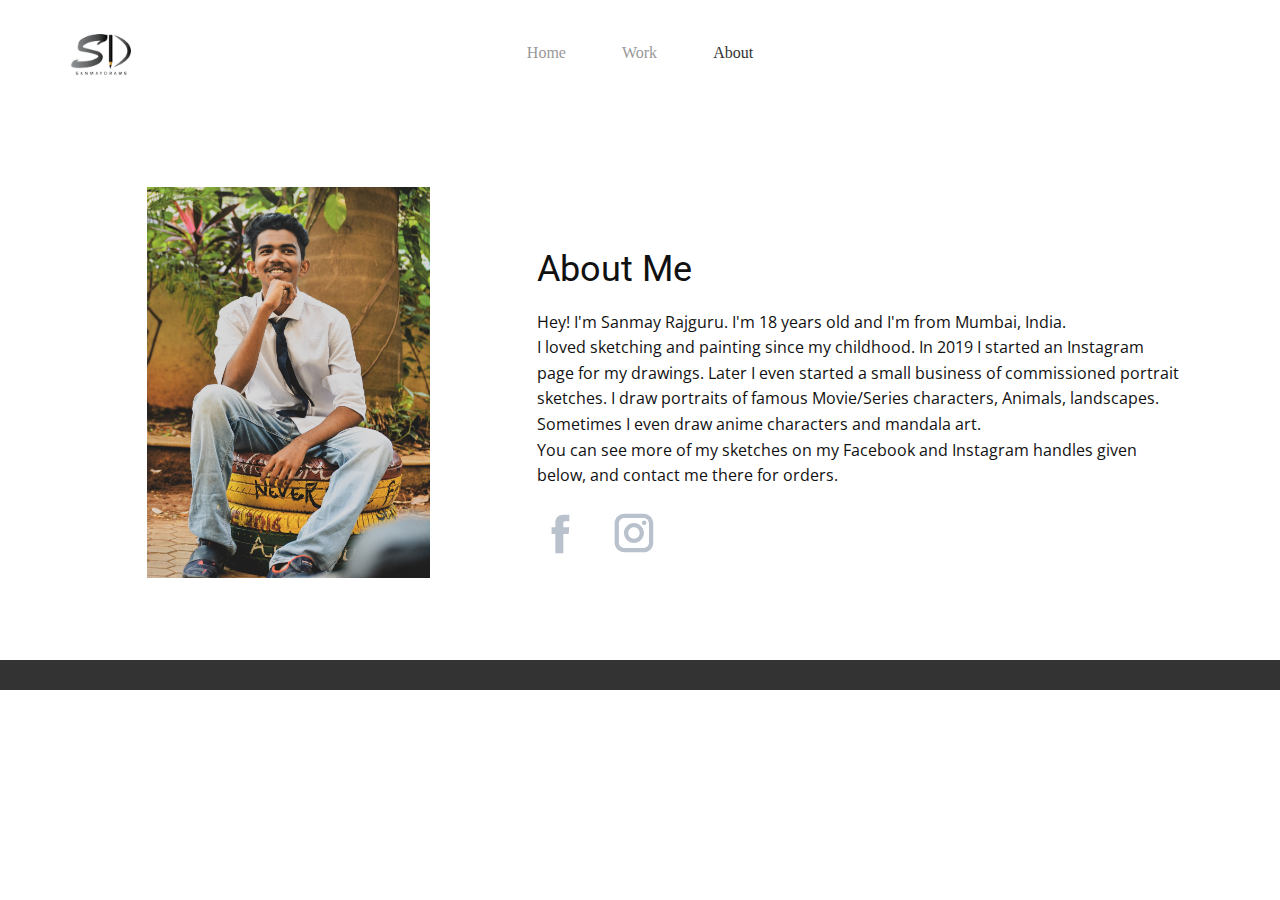
==== About.html @ 04f6925b "make it better" ====
<!DOCTYPE html>
<html style="font-size: 16px;">
  <head>
    <meta name="viewport" content="width=device-width, initial-scale=1.0">
    <meta charset="utf-8">
    <meta name="keywords" content="About Me">
    <meta name="description" content="">
    <meta name="page_type" content="np-template-header-footer-from-plugin">
    <title>About</title>
    <link rel="stylesheet" href="nicepage.css" media="screen">
<link rel="stylesheet" href="About.css" media="screen">
    <script class="u-script" type="text/javascript" src="jquery.js" defer=""></script>
    <script class="u-script" type="text/javascript" src="nicepage.js" defer=""></script>
    <meta name="generator" content="Nicepage 3.2.5, nicepage.com">
    <link id="u-theme-google-font" rel="stylesheet" href="https://fonts.googleapis.com/css?family=Roboto:100,100i,300,300i,400,400i,500,500i,700,700i,900,900i|Open+Sans:300,300i,400,400i,600,600i,700,700i,800,800i">
    
    
    <script type="application/ld+json">{
		"@context": "http://schema.org",
		"@type": "Organization",
		"name": "",
		"url": "index.html",
		"logo": "images/IMG_20200717_180606.jpg"
}</script>
    <meta property="og:title" content="About">
    <meta property="og:type" content="website">
    <meta name="theme-color" content="#478ac9">
    <link rel="canonical" href="index.html">
    <meta property="og:url" content="index.html">
  </head>
  <body class="u-body"><header class="u-clearfix u-header u-header" id="sec-064d"><div class="u-clearfix u-sheet u-sheet-1">
        <a href="Home.html" class="u-image u-logo u-image-1" data-image-width="666" data-image-height="666">
          <img src="images/IMG_20200717_180606.jpg" class="u-logo-image u-logo-image-1" data-image-width="76.2858">
        </a>
        <nav class="u-align-left u-menu u-menu-dropdown u-nav-spacing-25 u-offcanvas u-menu-1" data-responsive-from="MD">
          <div class="menu-collapse">
            <a class="u-button-style u-nav-link u-text-active-grey-80 u-text-grey-40 u-text-hover-black" href="#" style="padding: 13px 20px; font-size: calc(1em + 26px);">
              <svg class="u-svg-link" preserveAspectRatio="xMidYMin slice" viewBox="0 0 302 302" style=""><use xmlns:xlink="http://www.w3.org/1999/xlink" xlink:href="#svg-7b92"></use></svg>
              <svg xmlns="http://www.w3.org/2000/svg" xmlns:xlink="http://www.w3.org/1999/xlink" version="1.1" id="svg-7b92" x="0px" y="0px" viewBox="0 0 302 302" style="enable-background:new 0 0 302 302;" xml:space="preserve" class="u-svg-content"><g><rect y="36" width="302" height="30"></rect><rect y="236" width="302" height="30"></rect><rect y="136" width="302" height="30"></rect>
</g><g></g><g></g><g></g><g></g><g></g><g></g><g></g><g></g><g></g><g></g><g></g><g></g><g></g><g></g><g></g></svg>
            </a>
          </div>
          <div class="u-custom-menu u-nav-container">
            <ul class="u-nav u-unstyled u-nav-1"><li class="u-nav-item"><a class="u-button-style u-nav-link u-text-active-grey-80 u-text-grey-40 u-text-hover-black" href="Home.html" style="padding: 26px 28px;">Home</a>
</li><li class="u-nav-item"><a class="u-button-style u-nav-link u-text-active-grey-80 u-text-grey-40 u-text-hover-black" href="Work.html" style="padding: 26px 28px;">Work</a>
</li><li class="u-nav-item"><a class="u-button-style u-nav-link u-text-active-grey-80 u-text-grey-40 u-text-hover-black" href="About.html" style="padding: 26px 28px;">About</a>
</li></ul>
          </div>
          <div class="u-custom-menu u-nav-container-collapse">
            <div class="u-align-center u-black u-container-style u-inner-container-layout u-opacity u-opacity-95 u-sidenav">
              <div class="u-sidenav-overflow">
                <div class="u-menu-close"></div>
                <ul class="u-align-center u-nav u-popupmenu-items u-unstyled u-nav-2"><li class="u-nav-item"><a class="u-button-style u-nav-link" href="Home.html" style="padding: 26px 28px;">Home</a>
</li><li class="u-nav-item"><a class="u-button-style u-nav-link" href="Work.html" style="padding: 26px 28px;">Work</a>
</li><li class="u-nav-item"><a class="u-button-style u-nav-link" href="About.html" style="padding: 26px 28px;">About</a>
</li></ul>
              </div>
            </div>
            <div class="u-black u-menu-overlay u-opacity u-opacity-70"></div>
          </div>
        </nav>
      </div></header>
    <section class="u-clearfix u-section-1" id="sec-e3ca">
      <div class="u-clearfix u-sheet u-sheet-1">
        <div class="u-clearfix u-expanded-width u-gutter-0 u-layout-wrap u-layout-wrap-1">
          <div class="u-layout">
            <div class="u-layout-row">
              <div class="u-align-center u-container-style u-layout-cell u-left-cell u-size-23 u-layout-cell-1">
                <div class="u-container-layout u-valign-middle-lg u-valign-middle-xl u-container-layout-1">
                  <img src="images/LRM_EXPORT_5622008639462_20190201_234335841.jpeg" alt="" class="u-expanded-width-md u-expanded-width-sm u-expanded-width-xs u-image u-image-default u-image-1" data-image-width="1067" data-image-height="1600">
                </div>
              </div>
              <div class="u-align-left u-container-style u-layout-cell u-right-cell u-size-37 u-layout-cell-2">
                <div class="u-container-layout u-container-layout-2">
                  <h2 class="u-text u-text-1">About Me</h2>
                  <p class="u-text u-text-2">Hey! I'm Sanmay Rajguru.&nbsp;I'm 18 years old and I'm from Mumbai, India.&nbsp;<br>I loved sketching and painting since my childhood. In 2019 I started an Instagram page for my drawings. Later I even started a small business of commissioned portrait sketches. I draw portraits of famous Movie/Series characters, Animals, landscapes. Sometimes I even draw anime characters and mandala art.<br>You can see more of my sketches on my Facebook and Instagram handles given below, and contact me there for orders.
                  </p>
                  <div class="u-align-left u-social-icons u-spacing-25 u-text-palette-5-base u-social-icons-1">
                    <a class="u-social-url" target="_blank" href="https://www.facebook.com/pages/category/Art/sanmaydraws-2575872695812173/"><span class="u-icon u-icon-circle u-social-facebook u-social-type-logo u-icon-1"><svg class="u-svg-link" preserveAspectRatio="xMidYMin slice" viewBox="0 0 112 112" style=""><use xmlns:xlink="http://www.w3.org/1999/xlink" xlink:href="#svg-a469"></use></svg><svg xmlns="http://www.w3.org/2000/svg" xmlns:xlink="http://www.w3.org/1999/xlink" version="1.1" xml:space="preserve" class="u-svg-content" viewBox="0 0 112 112" x="0px" y="0px" id="svg-a469"><path d="M75.5,28.8H65.4c-1.5,0-4,0.9-4,4.3v9.4h13.9l-1.5,15.8H61.4v45.1H42.8V58.3h-8.8V42.4h8.8V32.2 c0-7.4,3.4-18.8,18.8-18.8h13.8v15.4H75.5z"></path></svg></span>
                    </a>
                    <a class="u-social-url" target="_blank" href="https://instagram.com/sanmaydraws?igshid=stjvd3hu8szt"><span class="u-icon u-icon-circle u-social-instagram u-social-type-logo u-icon-2"><svg class="u-svg-link" preserveAspectRatio="xMidYMin slice" viewBox="0 0 112 112" style=""><use xmlns:xlink="http://www.w3.org/1999/xlink" xlink:href="#svg-0d07"></use></svg><svg xmlns="http://www.w3.org/2000/svg" xmlns:xlink="http://www.w3.org/1999/xlink" version="1.1" xml:space="preserve" class="u-svg-content" viewBox="0 0 112 112" x="0px" y="0px" id="svg-0d07"><path d="M55.9,32.9c-12.8,0-23.2,10.4-23.2,23.2s10.4,23.2,23.2,23.2s23.2-10.4,23.2-23.2S68.7,32.9,55.9,32.9z M55.9,69.4c-7.4,0-13.3-6-13.3-13.3c-0.1-7.4,6-13.3,13.3-13.3s13.3,6,13.3,13.3C69.3,63.5,63.3,69.4,55.9,69.4z"></path><path d="M79.7,26.8c-3,0-5.4,2.5-5.4,5.4s2.5,5.4,5.4,5.4c3,0,5.4-2.5,5.4-5.4S82.7,26.8,79.7,26.8z"></path><path d="M78.2,11H33.5C21,11,10.8,21.3,10.8,33.7v44.7c0,12.6,10.2,22.8,22.7,22.8h44.7c12.6,0,22.7-10.2,22.7-22.7 V33.7C100.8,21.1,90.6,11,78.2,11z M91,78.4c0,7.1-5.8,12.8-12.8,12.8H33.5c-7.1,0-12.8-5.8-12.8-12.8V33.7 c0-7.1,5.8-12.8,12.8-12.8h44.7c7.1,0,12.8,5.8,12.8,12.8V78.4z"></path></svg></span>
                    </a>
                  </div>
                </div>
              </div>
            </div>
          </div>
        </div>
      </div>
    </section>
    
    
    <footer class="u-align-left u-clearfix u-footer u-grey-80" id="sec-8d52"><div class="u-clearfix u-sheet u-sheet-1"></div></footer>
  </body>
</html>
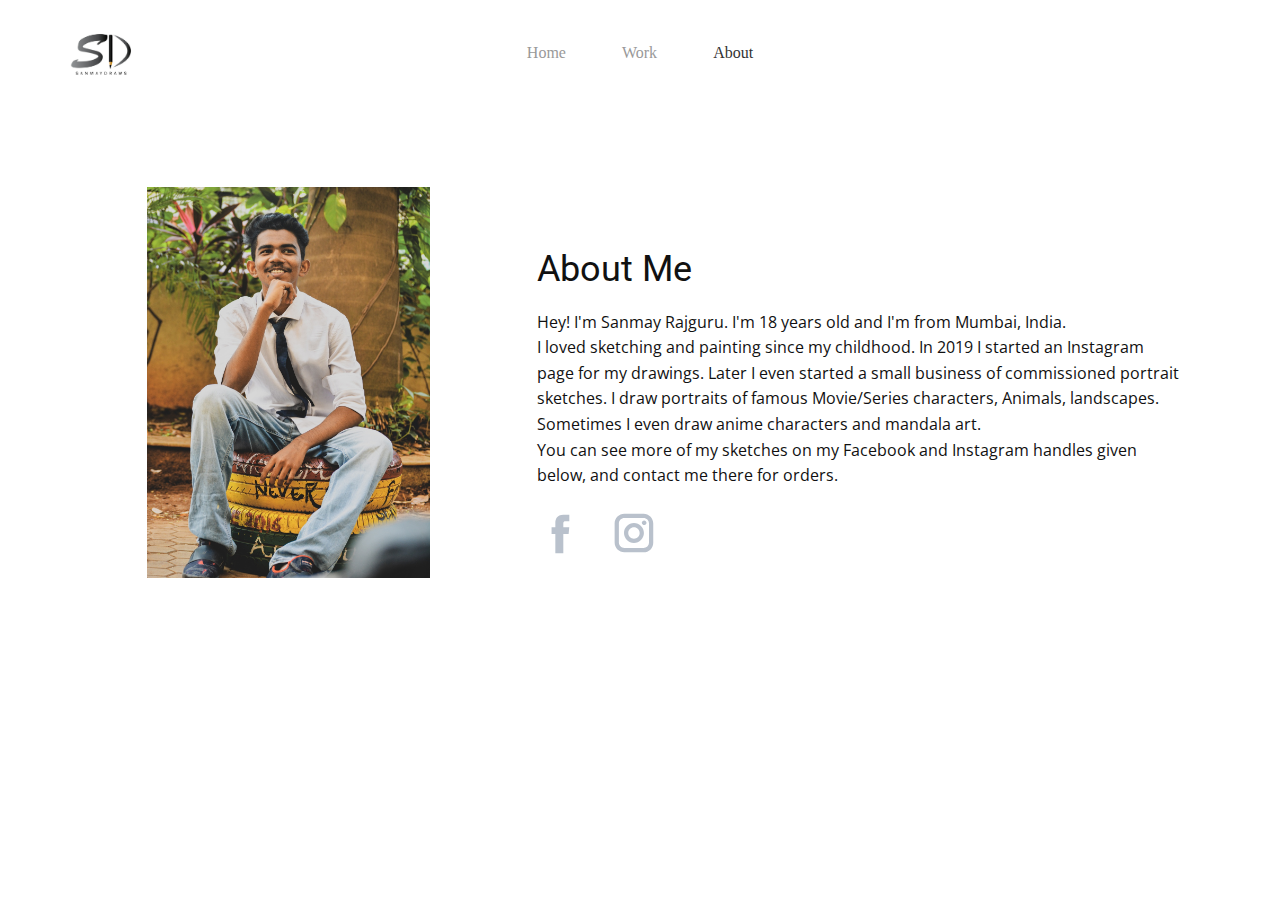
==== commit d88a86b6: "a" ====
--- a/About.html
+++ b/About.html
@@ -88,8 +88,5 @@
         </div>
       </div>
     </section>
-    
-    
-    <footer class="u-align-left u-clearfix u-footer u-grey-80" id="sec-8d52"><div class="u-clearfix u-sheet u-sheet-1"></div></footer>
   </body>
 </html>